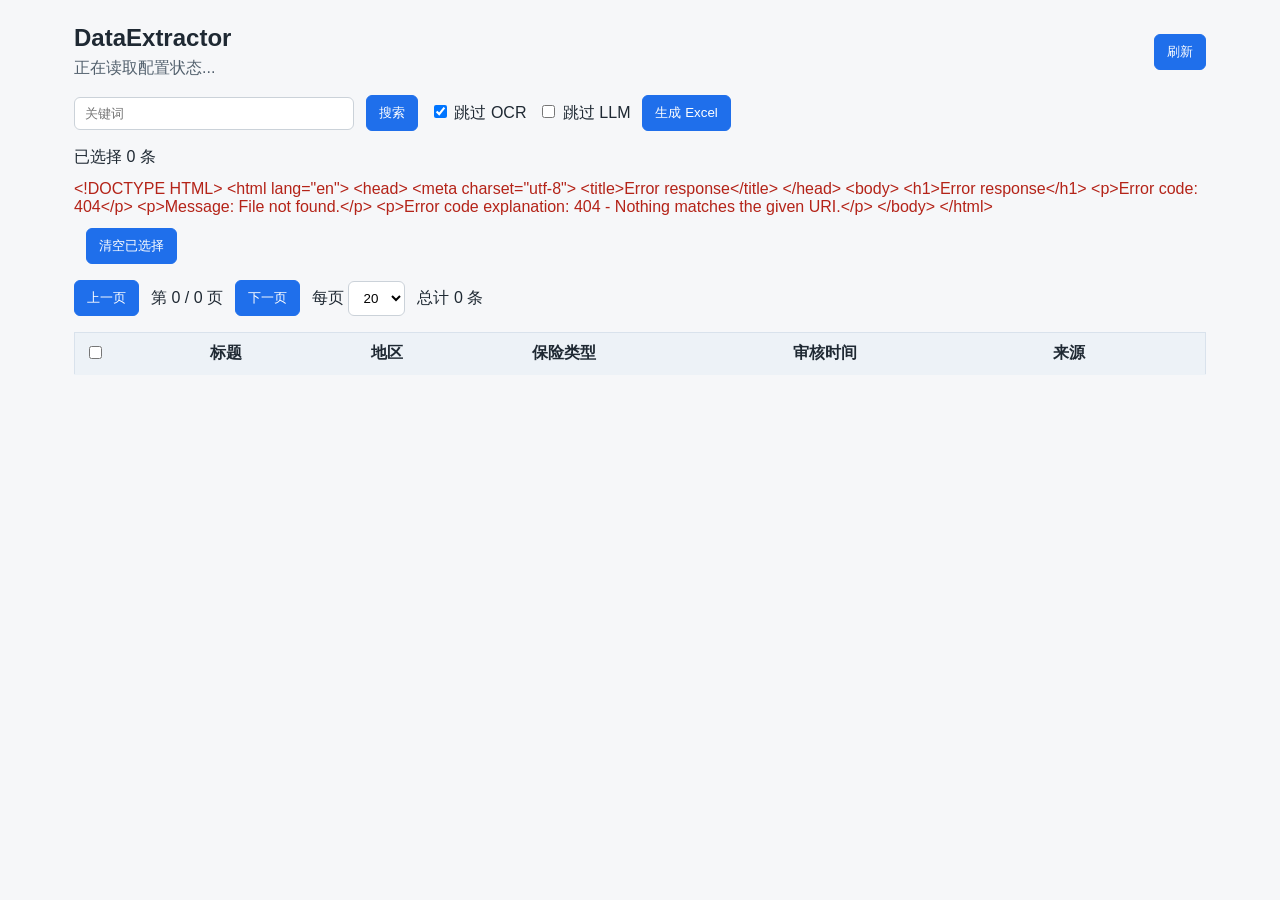
==== web/index.html @ 96e1cd23 "Add pagination result preview and OCR diagnostics" ====
<!doctype html>
<html lang="zh-CN">
  <head>
    <meta charset="utf-8" />
    <meta name="viewport" content="width=device-width, initial-scale=1" />
    <title>DataExtractor</title>
    <link rel="stylesheet" href="/web/style.css" />
  </head>
  <body>
    <main class="shell">
      <header class="toolbar">
        <div>
          <h1>DataExtractor</h1>
          <p id="configStatus">正在读取配置状态...</p>
        </div>
        <button id="refreshBtn" type="button">刷新</button>
      </header>

      <section class="controls">
        <input id="keywordInput" type="search" placeholder="关键词" />
        <button id="searchBtn" type="button">搜索</button>
        <label><input id="noOcrInput" type="checkbox" checked /> 跳过 OCR</label>
        <label><input id="noLlmInput" type="checkbox" /> 跳过 LLM</label>
        <button id="extractBtn" type="button">生成 Excel</button>
      </section>

      <section class="status">
        <span id="selectionStatus">已选择 0 条</span>
        <span id="jobStatus"></span>
        <span id="ocrWarning" class="warning"></span>
        <button id="clearSelectionBtn" type="button">清空已选择</button>
      </section>

      <section class="pagination" aria-label="分页">
        <button id="prevPageBtn" type="button">上一页</button>
        <span id="pageStatus">第 0 / 0 页</span>
        <button id="nextPageBtn" type="button">下一页</button>
        <label>
          每页
          <select id="pageSizeSelect">
            <option value="10">10</option>
            <option value="20" selected>20</option>
            <option value="50">50</option>
          </select>
        </label>
        <span id="totalStatus">总计 0 条</span>
      </section>

      <table>
        <thead>
          <tr>
            <th><input id="selectPageInput" type="checkbox" /></th>
            <th>标题</th>
            <th>地区</th>
            <th>保险类型</th>
            <th>审核时间</th>
            <th>来源</th>
          </tr>
        </thead>
        <tbody id="articleBody"></tbody>
      </table>
    </main>
    <script src="/web/app.js"></script>
  </body>
</html>
---- web/style.css ----
* {
  box-sizing: border-box;
}

body {
  margin: 0;
  background: #f6f7f9;
  color: #1f2933;
  font-family: Arial, "Microsoft YaHei", sans-serif;
}

.shell {
  max-width: 1180px;
  margin: 0 auto;
  padding: 24px;
}

.toolbar,
.controls,
.status,
.pagination {
  display: flex;
  align-items: center;
  flex-wrap: wrap;
  gap: 12px;
  margin-bottom: 16px;
}

.toolbar {
  justify-content: space-between;
}

h1 {
  margin: 0 0 6px;
  font-size: 24px;
}

p {
  margin: 0;
  color: #52606d;
}

input[type="search"] {
  min-width: 280px;
  padding: 8px 10px;
  border: 1px solid #cbd2d9;
  border-radius: 6px;
}

select {
  padding: 8px 10px;
  border: 1px solid #cbd2d9;
  border-radius: 6px;
  background: #fff;
}

button,
a#downloadLink {
  padding: 8px 12px;
  border: 1px solid #1f6feb;
  border-radius: 6px;
  background: #1f6feb;
  color: #fff;
  text-decoration: none;
  cursor: pointer;
}

button:disabled,
input:disabled {
  cursor: not-allowed;
  opacity: 0.55;
}

table {
  width: 100%;
  border-collapse: collapse;
  background: #fff;
  border: 1px solid #d9e2ec;
}

th,
td {
  padding: 10px;
  border-bottom: 1px solid #edf2f7;
  text-align: left;
  vertical-align: top;
}

th {
  background: #edf2f7;
  font-weight: 700;
}

.error {
  color: #b42318;
}

.warning {
  color: #9a3412;
}

.empty {
  color: #697586;
  text-align: center;
}

.table-scroll {
  max-width: 100%;
  overflow-x: auto;
  border: 1px solid #d9e2ec;
  background: #fff;
}

.preview table {
  min-width: 1320px;
}
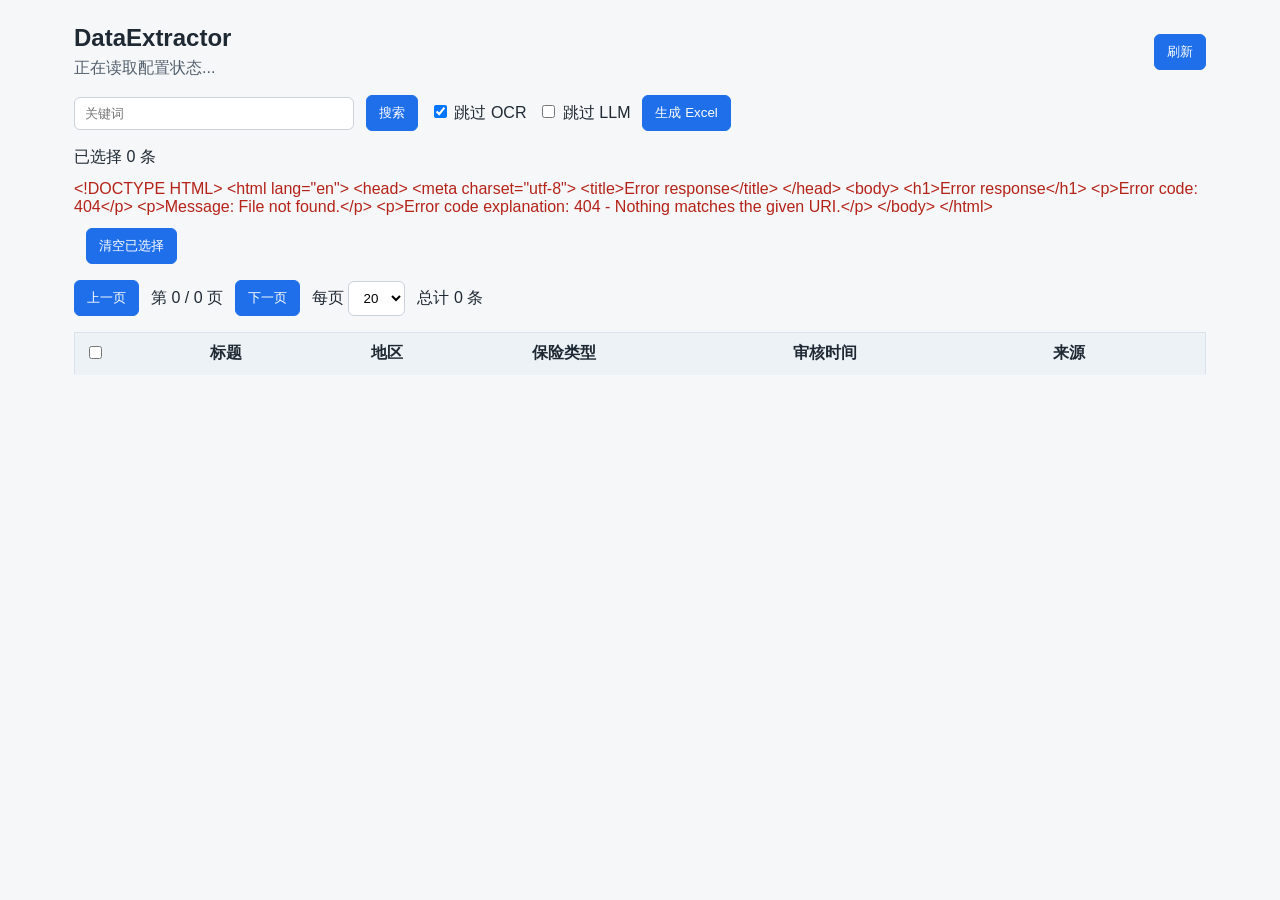
==== commit ee7e3ceb: "Fix web pagination OCR defaults and stale scripts" ====
--- a/web/index.html
+++ b/web/index.html
@@ -60,6 +60,6 @@
         <tbody id="articleBody"></tbody>
       </table>
     </main>
-    <script src="/web/app.js"></script>
+    <script src="/web/app.js?v=20260701_web_fix"></script>
   </body>
 </html>
--- a/web/style.css
+++ b/web/style.css
@@ -55,7 +55,7 @@
 }
 
 button,
-a#downloadLink {
+a#downloadBtn {
   padding: 8px 12px;
   border: 1px solid #1f6feb;
   border-radius: 6px;
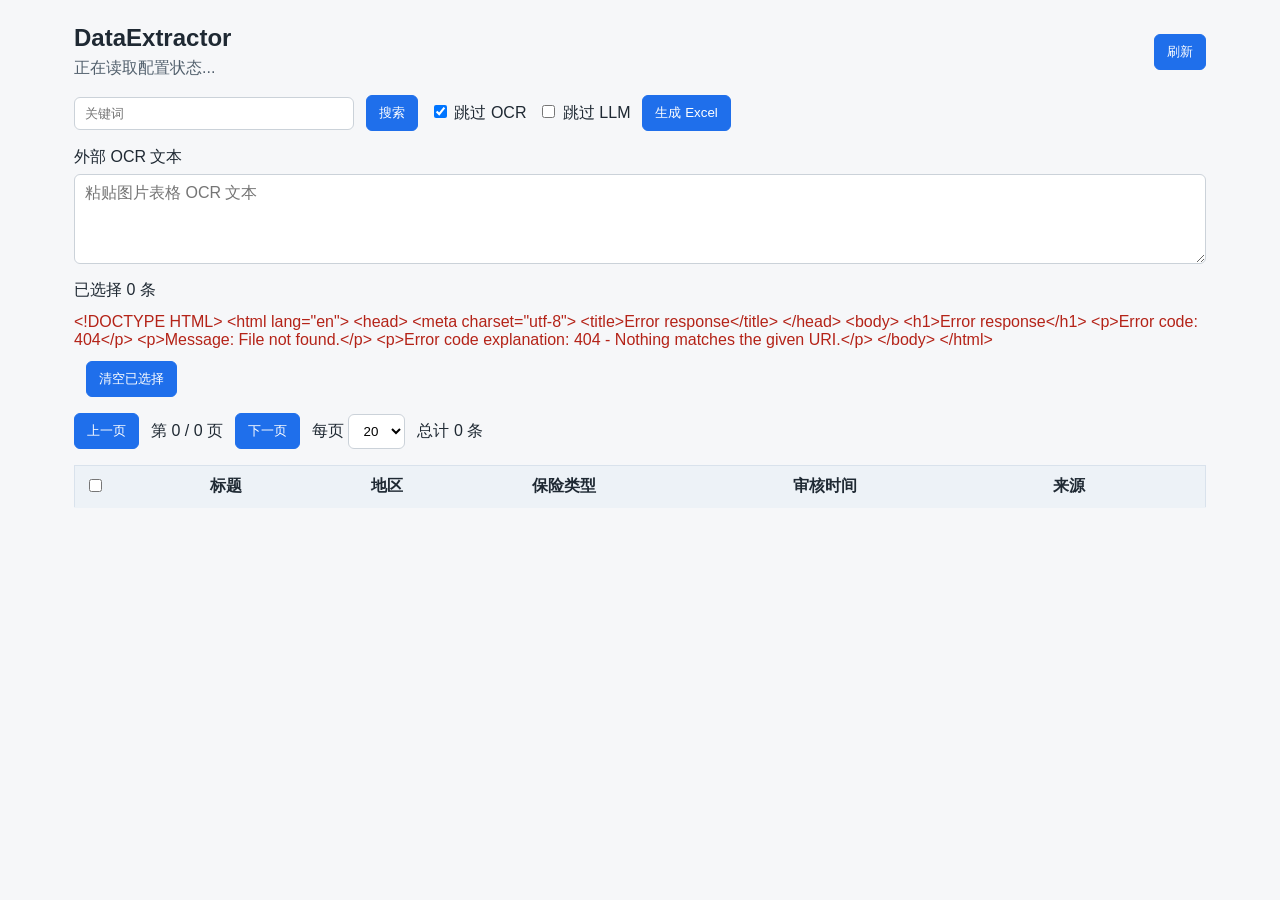
==== commit 565548e7: "Add vision extraction and OCR fallback for image table articles" ====
--- a/web/index.html
+++ b/web/index.html
@@ -22,6 +22,11 @@
         <label><input id="noOcrInput" type="checkbox" checked /> 跳过 OCR</label>
         <label><input id="noLlmInput" type="checkbox" /> 跳过 LLM</label>
         <button id="extractBtn" type="button">生成 Excel</button>
+      </section>
+
+      <section class="advanced">
+        <label for="externalOcrInput">外部 OCR 文本</label>
+        <textarea id="externalOcrInput" rows="4" placeholder="粘贴图片表格 OCR 文本"></textarea>
       </section>
 
       <section class="status">
@@ -60,6 +65,6 @@
         <tbody id="articleBody"></tbody>
       </table>
     </main>
-    <script src="/web/app.js?v=20260701_web_fix"></script>
+    <script src="/web/app.js?v=20260701_image_table"></script>
   </body>
 </html>
--- a/web/style.css
+++ b/web/style.css
@@ -23,6 +23,12 @@
   align-items: center;
   flex-wrap: wrap;
   gap: 12px;
+  margin-bottom: 16px;
+}
+
+.advanced {
+  display: grid;
+  gap: 6px;
   margin-bottom: 16px;
 }
 
@@ -52,6 +58,16 @@
   border: 1px solid #cbd2d9;
   border-radius: 6px;
   background: #fff;
+}
+
+textarea {
+  width: 100%;
+  min-height: 88px;
+  padding: 8px 10px;
+  resize: vertical;
+  border: 1px solid #cbd2d9;
+  border-radius: 6px;
+  font: inherit;
 }
 
 button,
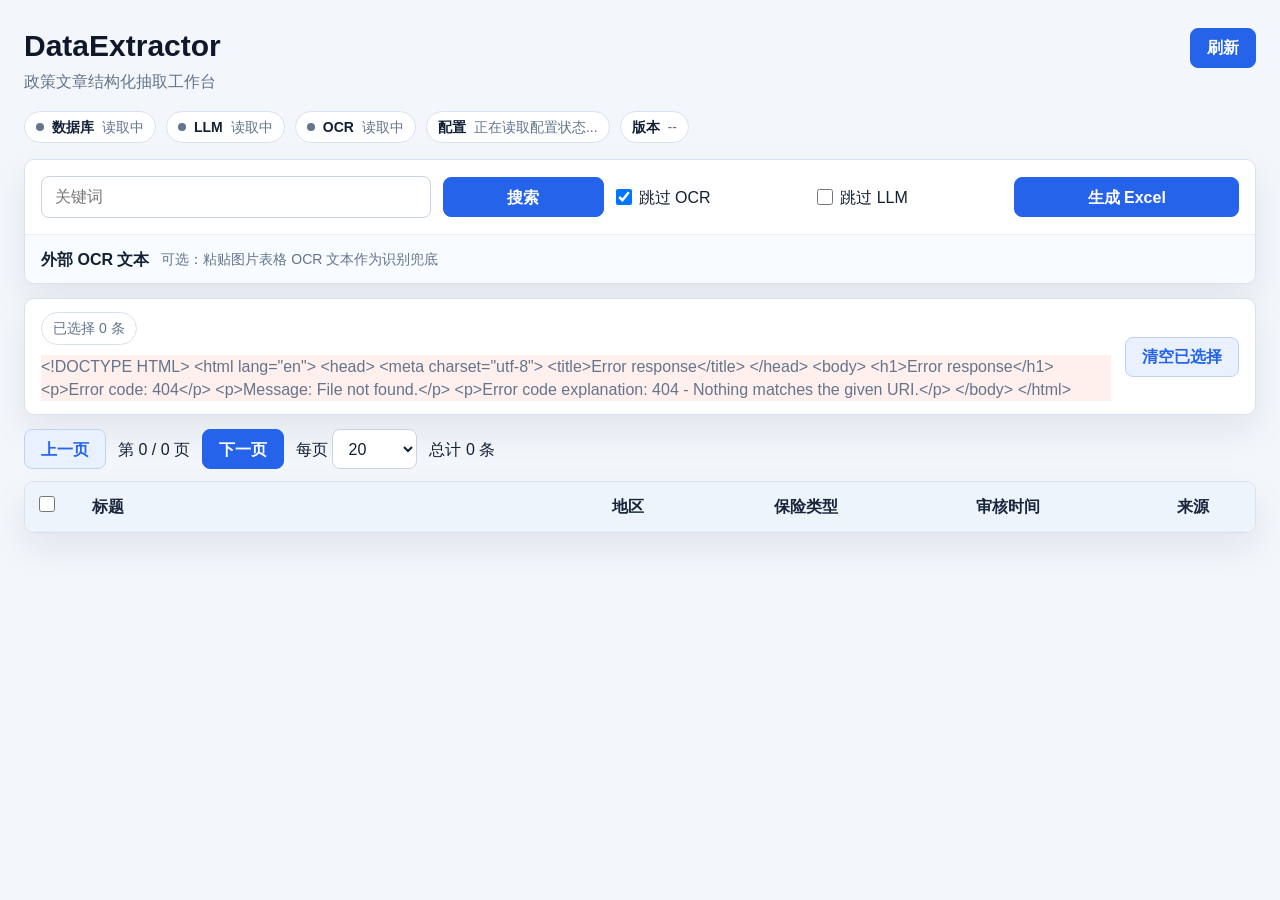
==== commit 43ec594c: "Polish web frontend workbench UI" ====
--- a/web/index.html
+++ b/web/index.html
@@ -7,36 +7,69 @@
     <link rel="stylesheet" href="/web/style.css" />
   </head>
   <body>
-    <main class="shell">
-      <header class="toolbar">
-        <div>
+    <main class="app-shell">
+      <header class="app-header">
+        <div class="app-title">
           <h1>DataExtractor</h1>
-          <p id="configStatus">正在读取配置状态...</p>
+          <p>政策文章结构化抽取工作台</p>
         </div>
         <button id="refreshBtn" type="button">刷新</button>
       </header>
 
-      <section class="controls">
-        <input id="keywordInput" type="search" placeholder="关键词" />
-        <button id="searchBtn" type="button">搜索</button>
-        <label><input id="noOcrInput" type="checkbox" checked /> 跳过 OCR</label>
-        <label><input id="noLlmInput" type="checkbox" /> 跳过 LLM</label>
-        <button id="extractBtn" type="button">生成 Excel</button>
+      <section class="status-grid" aria-label="配置状态">
+        <span id="databaseChip" class="status-chip status-chip-pending">
+          <span class="status-dot"></span>
+          <strong>数据库</strong>
+          <span id="databaseStatusText">读取中</span>
+        </span>
+        <span id="llmChip" class="status-chip status-chip-pending">
+          <span class="status-dot"></span>
+          <strong>LLM</strong>
+          <span id="llmStatusText">读取中</span>
+        </span>
+        <span id="ocrChip" class="status-chip status-chip-pending">
+          <span class="status-dot"></span>
+          <strong>OCR</strong>
+          <span id="ocrStatusText">读取中</span>
+        </span>
+        <span class="status-chip status-chip-muted">
+          <strong>配置</strong>
+          <span id="configStatus">正在读取配置状态...</span>
+        </span>
+        <span class="status-chip status-chip-muted">
+          <strong>版本</strong>
+          <span id="versionStatusText">--</span>
+        </span>
       </section>
 
-      <section class="advanced">
-        <label for="externalOcrInput">外部 OCR 文本</label>
-        <textarea id="externalOcrInput" rows="4" placeholder="粘贴图片表格 OCR 文本"></textarea>
+      <section class="command-panel">
+        <div class="controls">
+          <input id="keywordInput" type="search" placeholder="关键词" />
+          <button id="searchBtn" type="button">搜索</button>
+          <label class="switch-row"><input id="noOcrInput" type="checkbox" checked /> 跳过 OCR</label>
+          <label class="switch-row"><input id="noLlmInput" type="checkbox" /> 跳过 LLM</label>
+          <button id="extractBtn" type="button">生成 Excel</button>
+        </div>
+
+        <details class="ocr-panel">
+          <summary>
+            <span>外部 OCR 文本</span>
+            <span class="summary-hint">可选：粘贴图片表格 OCR 文本作为识别兜底</span>
+          </summary>
+          <textarea id="externalOcrInput" rows="4" placeholder="粘贴图片表格 OCR 文本"></textarea>
+        </details>
       </section>
 
-      <section class="status">
-        <span id="selectionStatus">已选择 0 条</span>
-        <span id="jobStatus"></span>
-        <span id="ocrWarning" class="warning"></span>
+      <section class="selection-panel">
+        <div class="selection-copy">
+          <span id="selectionStatus" class="metric-chip">已选择 0 条</span>
+          <span id="jobStatus"></span>
+          <span id="ocrWarning" class="warning"></span>
+        </div>
         <button id="clearSelectionBtn" type="button">清空已选择</button>
       </section>
 
-      <section class="pagination" aria-label="分页">
+      <section class="pagination-bar" aria-label="分页">
         <button id="prevPageBtn" type="button">上一页</button>
         <span id="pageStatus">第 0 / 0 页</span>
         <button id="nextPageBtn" type="button">下一页</button>
@@ -51,19 +84,21 @@
         <span id="totalStatus">总计 0 条</span>
       </section>
 
-      <table>
-        <thead>
-          <tr>
-            <th><input id="selectPageInput" type="checkbox" /></th>
-            <th>标题</th>
-            <th>地区</th>
-            <th>保险类型</th>
-            <th>审核时间</th>
-            <th>来源</th>
-          </tr>
-        </thead>
-        <tbody id="articleBody"></tbody>
-      </table>
+      <section class="table-card">
+        <table class="article-table">
+          <thead>
+            <tr>
+              <th class="checkbox-column"><input id="selectPageInput" type="checkbox" /></th>
+              <th>标题</th>
+              <th>地区</th>
+              <th>保险类型</th>
+              <th>审核时间</th>
+              <th>来源</th>
+            </tr>
+          </thead>
+          <tbody id="articleBody"></tbody>
+        </table>
+      </section>
     </main>
     <script src="/web/app.js?v=20260701_image_table"></script>
   </body>
--- a/web/style.css
+++ b/web/style.css
@@ -1,132 +1,531 @@
+:root {
+  --bg: #f3f6fb;
+  --panel: #ffffff;
+  --panel-soft: #f8fbff;
+  --line: #d8e2ef;
+  --line-soft: #e8eef7;
+  --text: #122033;
+  --muted: #63748b;
+  --blue: #2563eb;
+  --blue-dark: #1d4ed8;
+  --blue-soft: #e9f1ff;
+  --green: #0f8a5f;
+  --green-soft: #e8f7ef;
+  --amber: #b45309;
+  --amber-soft: #fff4dd;
+  --red: #b42318;
+  --red-soft: #fff0ee;
+  --shadow: 0 16px 36px rgba(21, 32, 51, 0.08);
+}
+
 * {
   box-sizing: border-box;
 }
 
 body {
   margin: 0;
-  background: #f6f7f9;
-  color: #1f2933;
+  background: var(--bg);
+  color: var(--text);
   font-family: Arial, "Microsoft YaHei", sans-serif;
-}
-
+  font-size: 16px;
+  line-height: 1.45;
+}
+
+[hidden] {
+  display: none !important;
+}
+
+.app-shell,
 .shell {
-  max-width: 1180px;
+  width: min(1480px, calc(100vw - 48px));
   margin: 0 auto;
-  padding: 24px;
-}
-
-.toolbar,
-.controls,
-.status,
+  padding: 28px 0 40px;
+}
+
+.result-shell {
+  width: min(1510px, calc(100vw - 48px));
+}
+
+.app-header {
+  display: flex;
+  align-items: flex-start;
+  justify-content: space-between;
+  gap: 20px;
+  margin-bottom: 18px;
+}
+
+.app-title h1 {
+  margin: 0;
+  color: #0f172a;
+  font-size: 30px;
+  line-height: 1.2;
+  letter-spacing: 0;
+}
+
+.app-title p,
+p {
+  margin: 6px 0 0;
+  color: var(--muted);
+}
+
+.status-grid {
+  display: flex;
+  flex-wrap: wrap;
+  gap: 10px;
+  margin-bottom: 16px;
+}
+
+.status-chip,
+.metric-chip {
+  display: inline-flex;
+  align-items: center;
+  gap: 8px;
+  min-height: 32px;
+  padding: 5px 11px;
+  border: 1px solid var(--line);
+  border-radius: 999px;
+  background: var(--panel);
+  color: var(--muted);
+  font-size: 14px;
+  white-space: nowrap;
+}
+
+.status-chip strong {
+  color: var(--text);
+  font-weight: 700;
+}
+
+.status-dot {
+  width: 8px;
+  height: 8px;
+  border-radius: 999px;
+  background: currentColor;
+}
+
+.status-chip-pending {
+  color: #64748b;
+}
+
+.status-chip-ok {
+  border-color: #b8ead4;
+  background: var(--green-soft);
+  color: var(--green);
+}
+
+.status-chip-warn {
+  border-color: #fed7aa;
+  background: var(--amber-soft);
+  color: var(--amber);
+}
+
+.status-chip-muted {
+  max-width: 520px;
+}
+
+#configStatus {
+  overflow: hidden;
+  text-overflow: ellipsis;
+}
+
+.command-panel,
+.selection-panel,
+.result-summary,
+.table-card,
+.table-scroll {
+  border: 1px solid var(--line);
+  border-radius: 10px;
+  background: var(--panel);
+  box-shadow: var(--shadow);
+}
+
+.command-panel {
+  padding: 16px;
+  margin-bottom: 14px;
+}
+
+.controls {
+  display: grid;
+  grid-template-columns: minmax(260px, 390px) auto auto auto minmax(130px, auto);
+  align-items: center;
+  gap: 12px;
+}
+
+input[type="search"],
+select,
+textarea {
+  border: 1px solid #c8d4e4;
+  border-radius: 8px;
+  background: #fff;
+  color: var(--text);
+  font: inherit;
+}
+
+input[type="search"] {
+  width: 100%;
+  height: 42px;
+  padding: 0 13px;
+}
+
+select {
+  height: 40px;
+  padding: 0 34px 0 11px;
+}
+
+textarea {
+  width: 100%;
+  min-height: 96px;
+  padding: 10px 12px;
+  resize: vertical;
+}
+
+button,
+a#downloadBtn {
+  display: inline-flex;
+  align-items: center;
+  justify-content: center;
+  min-height: 40px;
+  padding: 0 16px;
+  border: 1px solid var(--blue);
+  border-radius: 8px;
+  background: var(--blue);
+  color: #fff;
+  font: inherit;
+  font-weight: 700;
+  text-decoration: none;
+  cursor: pointer;
+  white-space: nowrap;
+}
+
+button:hover,
+a#downloadBtn:hover {
+  background: var(--blue-dark);
+  border-color: var(--blue-dark);
+}
+
+button:disabled,
+input:disabled,
+select:disabled {
+  cursor: not-allowed;
+  opacity: 0.58;
+}
+
+.switch-row {
+  display: inline-flex;
+  align-items: center;
+  gap: 7px;
+  color: var(--text);
+  white-space: nowrap;
+}
+
+.switch-row input,
+th input,
+td input {
+  width: 16px;
+  height: 16px;
+  margin: 0;
+}
+
+.ocr-panel {
+  margin: 16px -16px -16px;
+  border-top: 1px solid var(--line-soft);
+  background: var(--panel-soft);
+  border-radius: 0 0 10px 10px;
+}
+
+.ocr-panel summary {
+  display: flex;
+  align-items: center;
+  gap: 12px;
+  min-height: 48px;
+  padding: 0 16px;
+  color: var(--text);
+  font-weight: 700;
+  cursor: pointer;
+  list-style: none;
+}
+
+.ocr-panel summary::-webkit-details-marker {
+  display: none;
+}
+
+.summary-hint {
+  color: var(--muted);
+  font-size: 14px;
+  font-weight: 400;
+}
+
+.ocr-panel textarea {
+  margin: 0 16px 16px;
+  width: calc(100% - 32px);
+}
+
+.selection-panel,
+.result-summary {
+  display: flex;
+  align-items: center;
+  justify-content: space-between;
+  gap: 14px;
+  padding: 13px 16px;
+  margin-bottom: 14px;
+}
+
+.selection-copy,
+.result-state {
+  display: flex;
+  align-items: center;
+  flex-wrap: wrap;
+  gap: 10px;
+  min-width: 0;
+}
+
+#jobStatus {
+  color: var(--muted);
+}
+
+#jobStatus:empty {
+  display: none;
+}
+
+.pagination-bar,
 .pagination {
   display: flex;
   align-items: center;
   flex-wrap: wrap;
   gap: 12px;
-  margin-bottom: 16px;
-}
-
-.advanced {
-  display: grid;
-  gap: 6px;
-  margin-bottom: 16px;
-}
-
-.toolbar {
-  justify-content: space-between;
-}
-
-h1 {
-  margin: 0 0 6px;
-  font-size: 24px;
-}
-
-p {
-  margin: 0;
-  color: #52606d;
-}
-
-input[type="search"] {
-  min-width: 280px;
-  padding: 8px 10px;
-  border: 1px solid #cbd2d9;
-  border-radius: 6px;
-}
-
-select {
-  padding: 8px 10px;
-  border: 1px solid #cbd2d9;
-  border-radius: 6px;
-  background: #fff;
-}
-
-textarea {
-  width: 100%;
-  min-height: 88px;
-  padding: 8px 10px;
-  resize: vertical;
-  border: 1px solid #cbd2d9;
-  border-radius: 6px;
-  font: inherit;
-}
-
-button,
-a#downloadBtn {
-  padding: 8px 12px;
-  border: 1px solid #1f6feb;
-  border-radius: 6px;
-  background: #1f6feb;
-  color: #fff;
-  text-decoration: none;
-  cursor: pointer;
-}
-
-button:disabled,
-input:disabled {
-  cursor: not-allowed;
-  opacity: 0.55;
+  margin-bottom: 12px;
+}
+
+.pagination-bar button:first-child,
+.pagination button:first-child,
+#clearSelectionBtn,
+#backBtn {
+  border-color: #bfd2f6;
+  background: var(--blue-soft);
+  color: var(--blue);
+}
+
+.pagination-bar button:first-child:hover,
+.pagination button:first-child:hover,
+#clearSelectionBtn:hover,
+#backBtn:hover {
+  border-color: #a8c4f5;
+  background: #dceaff;
+  color: var(--blue-dark);
+}
+
+.table-card {
+  overflow: auto;
 }
 
 table {
   width: 100%;
-  border-collapse: collapse;
-  background: #fff;
-  border: 1px solid #d9e2ec;
+  border-collapse: separate;
+  border-spacing: 0;
 }
 
 th,
 td {
-  padding: 10px;
-  border-bottom: 1px solid #edf2f7;
+  border-bottom: 1px solid var(--line-soft);
   text-align: left;
-  vertical-align: top;
+  vertical-align: middle;
 }
 
 th {
-  background: #edf2f7;
+  background: #edf4fb;
+  color: #17243a;
+  font-weight: 800;
+  white-space: nowrap;
+}
+
+.article-table th,
+.article-table td {
+  height: 50px;
+  padding: 0 14px;
+}
+
+.article-table thead th {
+  position: sticky;
+  top: 0;
+  z-index: 2;
+}
+
+.article-table tbody tr:nth-child(even) td,
+.preview-table tbody tr:nth-child(even) td {
+  background: #fbfdff;
+}
+
+.article-table tbody tr:hover td,
+.preview-table tbody tr:hover td {
+  background: #f5f9ff;
+}
+
+.checkbox-column {
+  width: 54px;
+}
+
+.article-table th:nth-child(2),
+.article-table td:nth-child(2) {
+  min-width: 520px;
+}
+
+.article-table th:nth-child(3),
+.article-table td:nth-child(3) {
+  width: 170px;
+}
+
+.article-table th:nth-child(4),
+.article-table td:nth-child(4) {
+  width: 210px;
+}
+
+.article-table th:nth-child(5),
+.article-table td:nth-child(5) {
+  width: 210px;
+}
+
+.article-table th:nth-child(6),
+.article-table td:nth-child(6) {
+  width: 94px;
+}
+
+.source-link {
+  display: inline-flex;
+  align-items: center;
+  min-height: 28px;
+  padding: 0 10px;
+  border-radius: 7px;
+  background: var(--blue-soft);
+  color: var(--blue);
+  font-size: 13px;
   font-weight: 700;
-}
-
-.error {
-  color: #b42318;
-}
-
-.warning {
-  color: #9a3412;
-}
-
-.empty {
-  color: #697586;
-  text-align: center;
+  text-decoration: none;
+  white-space: nowrap;
+}
+
+.source-link:hover {
+  color: var(--blue-dark);
+  background: #dceaff;
+}
+
+.preview {
+  margin-top: 0;
 }
 
 .table-scroll {
   max-width: 100%;
-  overflow-x: auto;
-  border: 1px solid #d9e2ec;
+  min-height: 560px;
+  max-height: calc(100vh - 210px);
+  overflow: auto;
+}
+
+.preview-table {
+  min-width: 2200px;
+  table-layout: auto;
+}
+
+.preview-table th,
+.preview-table td {
+  min-width: 118px;
+  height: 52px;
+  padding: 10px 13px;
+  white-space: nowrap;
+}
+
+.preview-table th {
+  position: sticky;
+  top: 0;
+  z-index: 3;
+}
+
+.preview-table th:first-child,
+.preview-table td:first-child {
+  position: sticky;
+  left: 0;
+  z-index: 4;
+  min-width: 132px;
   background: #fff;
-}
-
-.preview table {
-  min-width: 1320px;
-}
+  box-shadow: 1px 0 0 var(--line);
+}
+
+.preview-table th:first-child {
+  background: #edf4fb;
+}
+
+.preview-table td:nth-child(3) {
+  min-width: 380px;
+  max-width: 420px;
+  white-space: normal;
+  word-break: break-all;
+  line-height: 1.35;
+}
+
+.result-badge {
+  display: inline-flex;
+  align-items: center;
+  min-height: 32px;
+  padding: 5px 12px;
+  border-radius: 999px;
+  background: var(--blue-soft);
+  color: var(--blue);
+  font-weight: 800;
+}
+
+.result-badge-success {
+  background: var(--green-soft);
+  color: var(--green);
+}
+
+.warning {
+  display: inline-flex;
+  align-items: center;
+  min-height: 30px;
+  padding: 5px 10px;
+  border-radius: 999px;
+  background: var(--amber-soft);
+  color: var(--amber);
+  font-size: 14px;
+}
+
+.warning:empty {
+  display: none;
+}
+
+.error {
+  background: var(--red-soft);
+  color: var(--red);
+}
+
+.empty {
+  height: 132px;
+  color: var(--muted);
+  text-align: center;
+}
+
+@media (max-width: 900px) {
+  .app-shell,
+  .shell,
+  .result-shell {
+    width: min(100% - 24px, 1480px);
+    padding-top: 18px;
+  }
+
+  .app-header,
+  .selection-panel,
+  .result-summary {
+    align-items: stretch;
+    flex-direction: column;
+  }
+
+  .controls {
+    grid-template-columns: 1fr;
+  }
+
+  button,
+  a#downloadBtn {
+    width: 100%;
+  }
+
+  .table-scroll {
+    max-height: none;
+  }
+}
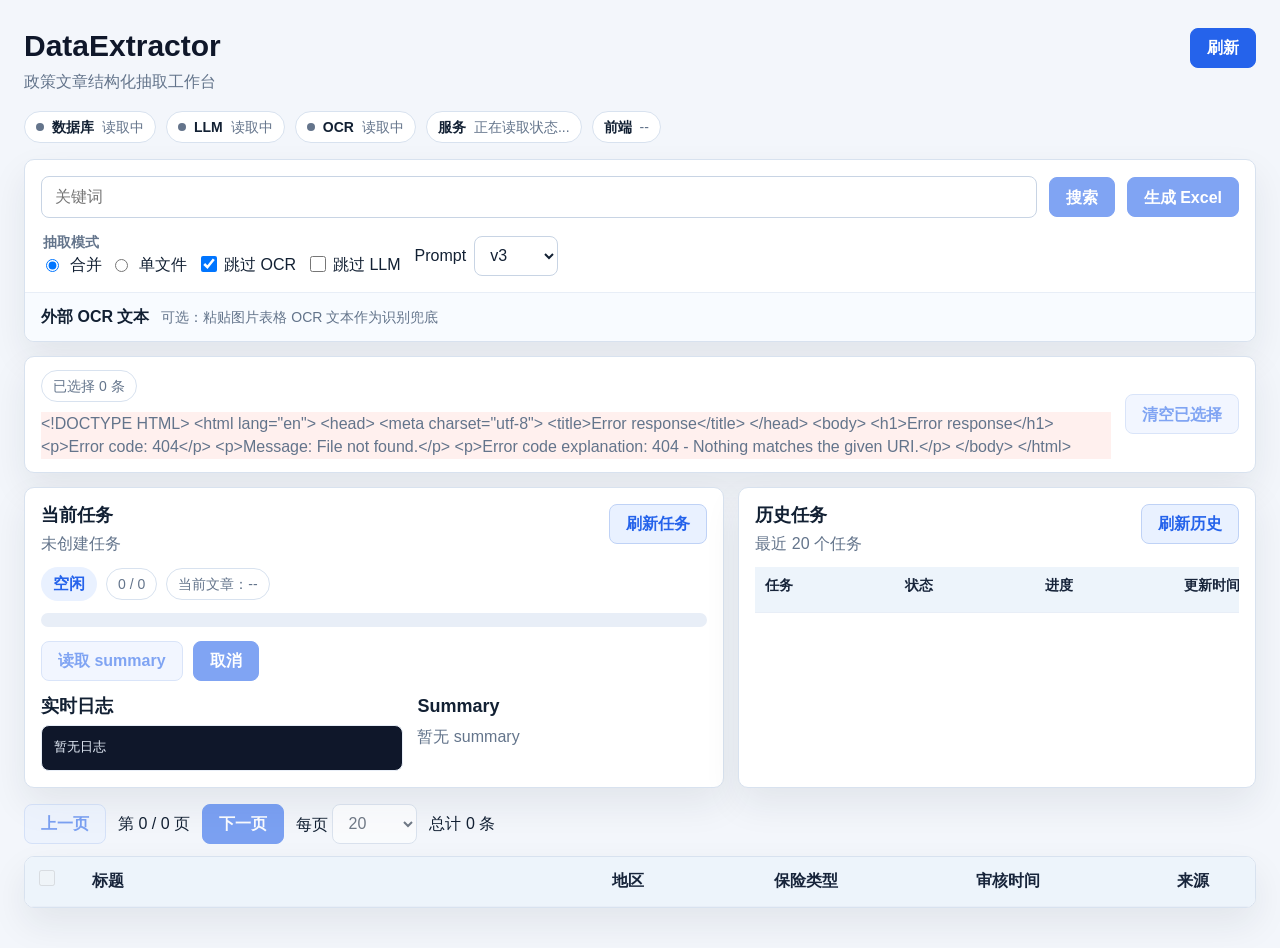
==== commit f95ea60c: "feat: upgrade web extraction workbench" ====
--- a/web/index.html
+++ b/web/index.html
@@ -16,7 +16,7 @@
         <button id="refreshBtn" type="button">刷新</button>
       </header>
 
-      <section class="status-grid" aria-label="配置状态">
+      <section class="status-grid" aria-label="运行状态">
         <span id="databaseChip" class="status-chip status-chip-pending">
           <span class="status-dot"></span>
           <strong>数据库</strong>
@@ -33,11 +33,11 @@
           <span id="ocrStatusText">读取中</span>
         </span>
         <span class="status-chip status-chip-muted">
-          <strong>配置</strong>
-          <span id="configStatus">正在读取配置状态...</span>
+          <strong>服务</strong>
+          <span id="configStatus">正在读取状态...</span>
         </span>
         <span class="status-chip status-chip-muted">
-          <strong>版本</strong>
+          <strong>前端</strong>
           <span id="versionStatusText">--</span>
         </span>
       </section>
@@ -46,9 +46,31 @@
         <div class="controls">
           <input id="keywordInput" type="search" placeholder="关键词" />
           <button id="searchBtn" type="button">搜索</button>
+          <button id="extractBtn" type="button">生成 Excel</button>
+        </div>
+
+        <div class="extract-settings" aria-label="抽取设置">
+          <fieldset class="segmented-control">
+            <legend>抽取模式</legend>
+            <label>
+              <input id="modeMergeInput" type="radio" name="extractMode" value="merge" checked />
+              合并
+            </label>
+            <label>
+              <input id="modeSingleInput" type="radio" name="extractMode" value="single" />
+              单文件
+            </label>
+          </fieldset>
+
           <label class="switch-row"><input id="noOcrInput" type="checkbox" checked /> 跳过 OCR</label>
           <label class="switch-row"><input id="noLlmInput" type="checkbox" /> 跳过 LLM</label>
-          <button id="extractBtn" type="button">生成 Excel</button>
+          <label class="field-row">
+            <span>Prompt</span>
+            <select id="promptVersionInput">
+              <option value="v3" selected>v3</option>
+              <option value="v2">v2</option>
+            </select>
+          </label>
         </div>
 
         <details class="ocr-panel">
@@ -67,6 +89,68 @@
           <span id="ocrWarning" class="warning"></span>
         </div>
         <button id="clearSelectionBtn" type="button">清空已选择</button>
+      </section>
+
+      <section class="workbench-grid" aria-label="任务工作台">
+        <section id="currentJobPanel" class="current-job-panel workbench-panel">
+          <header class="panel-header">
+            <div>
+              <h2>当前任务</h2>
+              <p id="currentJobIdText">未创建任务</p>
+            </div>
+            <button id="jobRefreshBtn" type="button">刷新任务</button>
+          </header>
+
+          <div class="job-metrics">
+            <span id="currentJobStatusText" class="result-badge">空闲</span>
+            <span id="jobProgressText" class="metric-chip">0 / 0</span>
+            <span id="currentTitleText" class="metric-chip">当前文章：--</span>
+          </div>
+
+          <progress id="jobProgressBar" class="job-progress" max="100" value="0"></progress>
+
+          <div class="job-actions">
+            <a id="jobDownloadLink" class="action-link" href="#" hidden>下载</a>
+            <a id="jobPreviewLink" class="action-link action-link-secondary" href="#" hidden>结果页</a>
+            <button id="jobSummaryBtn" type="button" disabled>读取 summary</button>
+            <button id="jobCancelBtn" type="button" disabled>取消</button>
+          </div>
+
+          <div class="job-panel-grid">
+            <section class="log-panel">
+              <h3>实时日志</h3>
+              <pre id="jobLogTail" class="job-log-tail">暂无日志</pre>
+            </section>
+            <section class="summary-panel" id="jobSummaryPanel">
+              <h3>Summary</h3>
+              <p>暂无 summary</p>
+            </section>
+          </div>
+        </section>
+
+        <section class="job-history workbench-panel">
+          <header class="panel-header">
+            <div>
+              <h2>历史任务</h2>
+              <p>最近 20 个任务</p>
+            </div>
+            <button id="historyRefreshBtn" type="button">刷新历史</button>
+          </header>
+          <div class="history-scroll">
+            <table class="history-table">
+              <thead>
+                <tr>
+                  <th>任务</th>
+                  <th>状态</th>
+                  <th>进度</th>
+                  <th>更新时间</th>
+                  <th>操作</th>
+                </tr>
+              </thead>
+              <tbody id="jobHistoryBody"></tbody>
+            </table>
+          </div>
+        </section>
       </section>
 
       <section class="pagination-bar" aria-label="分页">
@@ -100,6 +184,6 @@
         </table>
       </section>
     </main>
-    <script src="/web/app.js?v=20260701_image_table"></script>
+    <script src="/web/app.js?v=20260702_workbench"></script>
   </body>
 </html>
--- a/web/style.css
+++ b/web/style.css
@@ -130,6 +130,8 @@
 .command-panel,
 .selection-panel,
 .result-summary,
+.workbench-panel,
+.current-job-panel,
 .table-card,
 .table-scroll {
   border: 1px solid var(--line);
@@ -145,12 +147,13 @@
 
 .controls {
   display: grid;
-  grid-template-columns: minmax(260px, 390px) auto auto auto minmax(130px, auto);
+  grid-template-columns: minmax(260px, 1fr) auto auto;
   align-items: center;
   gap: 12px;
 }
 
 input[type="search"],
+input[type="text"],
 select,
 textarea {
   border: 1px solid #c8d4e4;
@@ -166,6 +169,12 @@
   padding: 0 13px;
 }
 
+input[type="text"] {
+  width: 100%;
+  height: 40px;
+  padding: 0 11px;
+}
+
 select {
   height: 40px;
   padding: 0 34px 0 11px;
@@ -178,8 +187,47 @@
   resize: vertical;
 }
 
+.extract-settings {
+  display: flex;
+  align-items: end;
+  flex-wrap: wrap;
+  gap: 14px;
+  margin-top: 14px;
+}
+
+.segmented-control {
+  display: inline-flex;
+  align-items: center;
+  gap: 8px;
+  min-height: 40px;
+  margin: 0;
+  padding: 0;
+  border: 0;
+}
+
+.segmented-control legend {
+  margin-right: 2px;
+  color: var(--muted);
+  font-size: 14px;
+  font-weight: 700;
+}
+
+.segmented-control label,
+.field-row {
+  display: inline-flex;
+  align-items: center;
+  gap: 8px;
+  color: var(--text);
+  white-space: nowrap;
+}
+
+.field-row {
+  min-width: 190px;
+}
+
 button,
-a#downloadBtn {
+a#downloadBtn,
+a.action-link {
   display: inline-flex;
   align-items: center;
   justify-content: center;
@@ -197,7 +245,8 @@
 }
 
 button:hover,
-a#downloadBtn:hover {
+a#downloadBtn:hover,
+a.action-link:hover {
   background: var(--blue-dark);
   border-color: var(--blue-dark);
 }
@@ -286,6 +335,194 @@
   display: none;
 }
 
+.workbench-grid {
+  display: grid;
+  grid-template-columns: minmax(0, 1.15fr) minmax(360px, 0.85fr);
+  gap: 14px;
+  margin-bottom: 16px;
+}
+
+.result-workbench {
+  grid-template-columns: minmax(0, 1fr) minmax(320px, 0.75fr);
+}
+
+.job-history {
+  min-width: 0;
+}
+
+.current-job-panel,
+.workbench-panel {
+  min-width: 0;
+  padding: 16px;
+}
+
+.result-shell > .current-job-panel {
+  margin-bottom: 14px;
+}
+
+.panel-header {
+  display: flex;
+  align-items: flex-start;
+  justify-content: space-between;
+  gap: 14px;
+  margin-bottom: 12px;
+}
+
+.panel-header h2,
+.log-panel h2,
+.summary-panel h2,
+.log-panel h3,
+.summary-panel h3 {
+  margin: 0;
+  color: var(--text);
+  font-size: 18px;
+  line-height: 1.25;
+  letter-spacing: 0;
+}
+
+.panel-header p {
+  overflow-wrap: anywhere;
+}
+
+.job-metrics {
+  display: flex;
+  align-items: center;
+  flex-wrap: wrap;
+  gap: 9px;
+  margin-bottom: 12px;
+}
+
+.job-progress {
+  display: block;
+  width: 100%;
+  height: 14px;
+  margin-bottom: 14px;
+  overflow: hidden;
+  border: 0;
+  border-radius: 999px;
+  background: var(--line-soft);
+}
+
+.job-progress::-webkit-progress-bar {
+  background: var(--line-soft);
+}
+
+.job-progress::-webkit-progress-value {
+  border-radius: 999px;
+  background: var(--green);
+}
+
+.job-progress::-moz-progress-bar {
+  border-radius: 999px;
+  background: var(--green);
+}
+
+.job-actions {
+  display: flex;
+  align-items: center;
+  flex-wrap: wrap;
+  gap: 10px;
+  margin-bottom: 14px;
+}
+
+.result-actions {
+  margin-bottom: 0;
+}
+
+.job-panel-grid {
+  display: grid;
+  grid-template-columns: minmax(0, 1fr) minmax(260px, 0.8fr);
+  gap: 14px;
+}
+
+.log-panel,
+.summary-panel {
+  min-width: 0;
+}
+
+.job-log-tail,
+.summary-panel pre {
+  width: 100%;
+  max-height: 260px;
+  margin: 8px 0 0;
+  padding: 12px;
+  overflow: auto;
+  border: 1px solid var(--line-soft);
+  border-radius: 8px;
+  background: #0f172a;
+  color: #e5edf8;
+  font-family: Consolas, "Courier New", monospace;
+  font-size: 13px;
+  line-height: 1.5;
+  white-space: pre-wrap;
+  overflow-wrap: anywhere;
+}
+
+.summary-panel pre {
+  background: #f8fbff;
+  color: var(--text);
+}
+
+.summary-panel p {
+  margin-top: 8px;
+}
+
+.history-scroll {
+  width: 100%;
+  overflow: auto;
+}
+
+.history-table {
+  min-width: 780px;
+}
+
+.history-table th,
+.history-table td {
+  height: 46px;
+  padding: 8px 10px;
+  font-size: 14px;
+  vertical-align: top;
+}
+
+.history-table td:first-child {
+  max-width: 260px;
+  overflow-wrap: anywhere;
+}
+
+.history-actions {
+  display: flex;
+  align-items: center;
+  flex-wrap: wrap;
+  gap: 6px;
+}
+
+.table-action-link,
+.table-action-button {
+  display: inline-flex;
+  align-items: center;
+  justify-content: center;
+  min-height: 30px;
+  padding: 0 9px;
+  border: 1px solid #bfd2f6;
+  border-radius: 7px;
+  background: var(--blue-soft);
+  color: var(--blue);
+  font-size: 13px;
+  font-weight: 700;
+  text-decoration: none;
+  white-space: nowrap;
+}
+
+.table-action-button {
+  cursor: pointer;
+}
+
+.table-action-link:hover,
+.table-action-button:hover {
+  background: #dceaff;
+  color: var(--blue-dark);
+}
+
 .pagination-bar,
 .pagination {
   display: flex;
@@ -298,7 +535,11 @@
 .pagination-bar button:first-child,
 .pagination button:first-child,
 #clearSelectionBtn,
-#backBtn {
+#backBtn,
+#jobRefreshBtn,
+#historyRefreshBtn,
+#jobSummaryBtn,
+.action-link-secondary {
   border-color: #bfd2f6;
   background: var(--blue-soft);
   color: var(--blue);
@@ -307,7 +548,11 @@
 .pagination-bar button:first-child:hover,
 .pagination button:first-child:hover,
 #clearSelectionBtn:hover,
-#backBtn:hover {
+#backBtn:hover,
+#jobRefreshBtn:hover,
+#historyRefreshBtn:hover,
+#jobSummaryBtn:hover,
+.action-link-secondary:hover {
   border-color: #a8c4f5;
   background: #dceaff;
   color: var(--blue-dark);
@@ -511,17 +756,42 @@
 
   .app-header,
   .selection-panel,
+  .panel-header,
   .result-summary {
     align-items: stretch;
     flex-direction: column;
   }
 
-  .controls {
+  .controls,
+  .workbench-grid,
+  .result-workbench,
+  .job-panel-grid {
     grid-template-columns: 1fr;
   }
 
+  .extract-settings {
+    align-items: stretch;
+    flex-direction: column;
+  }
+
+  .segmented-control,
+  .field-row {
+    width: 100%;
+  }
+
   button,
-  a#downloadBtn {
+  a#downloadBtn,
+  a.action-link {
+    width: 100%;
+  }
+
+  .history-actions {
+    align-items: stretch;
+    flex-direction: column;
+  }
+
+  .table-action-link,
+  .table-action-button {
     width: 100%;
   }
 
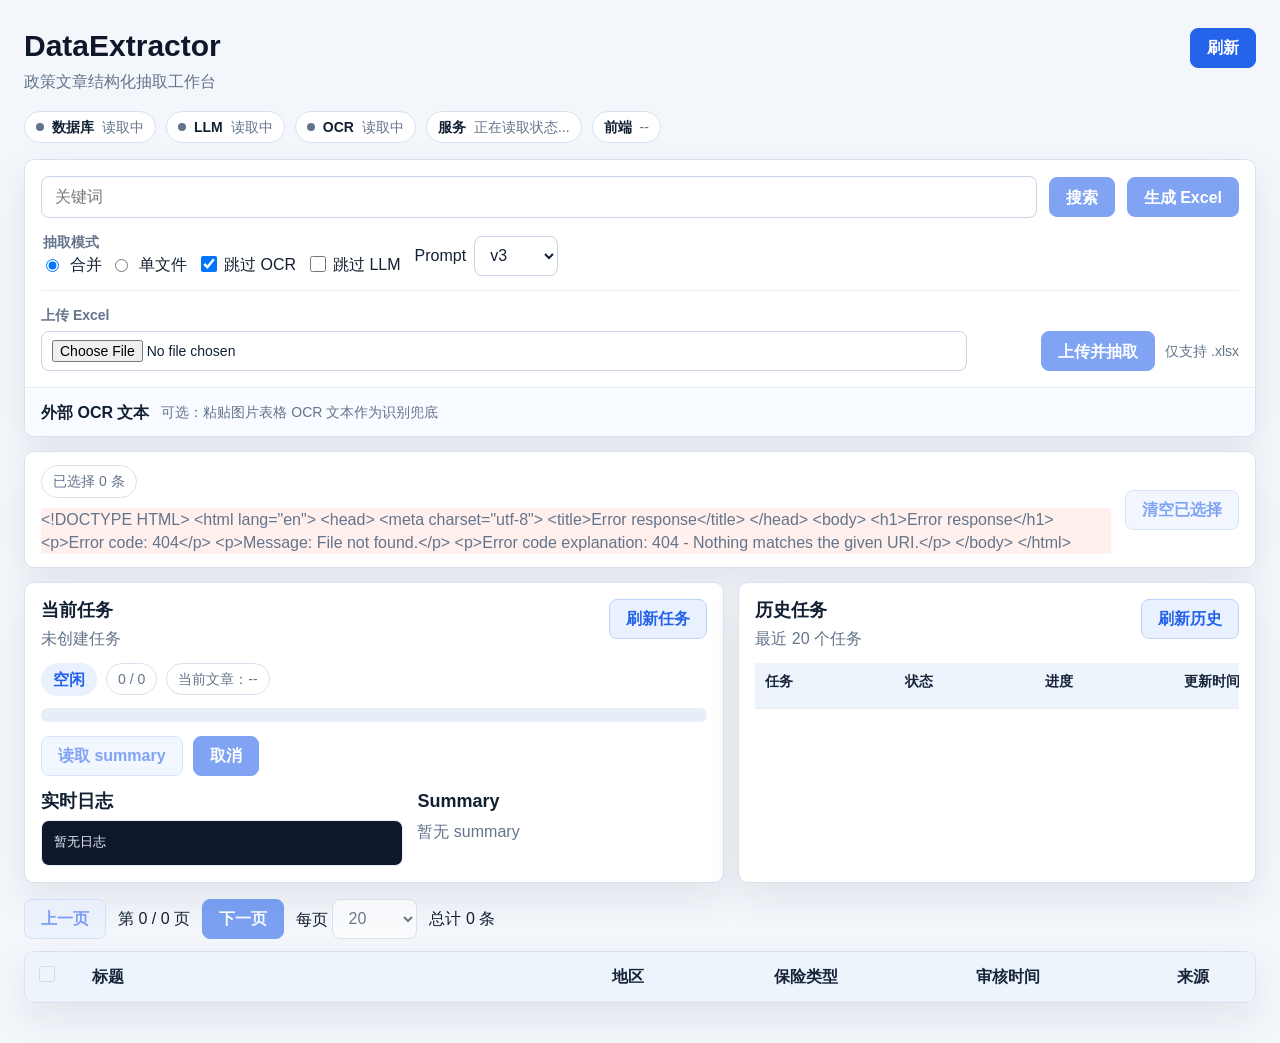
==== commit 74e36c4d: "feat: support xlsx uploads and uploaded extraction jobs" ====
--- a/web/index.html
+++ b/web/index.html
@@ -71,6 +71,17 @@
               <option value="v2">v2</option>
             </select>
           </label>
+        </div>
+
+        <div class="upload-panel" aria-label="Excel 上传抽取">
+          <label class="file-input-row" for="uploadXlsxInput">
+            <span>上传 Excel</span>
+            <input id="uploadXlsxInput" type="file" accept=".xlsx" />
+          </label>
+          <div class="upload-actions">
+            <button id="uploadExtractBtn" type="button" disabled>上传并抽取</button>
+            <span id="uploadStatusText" class="summary-hint">仅支持 .xlsx</span>
+          </div>
         </div>
 
         <details class="ocr-panel">
--- a/web/style.css
+++ b/web/style.css
@@ -225,6 +225,44 @@
   min-width: 190px;
 }
 
+.upload-panel {
+  display: grid;
+  grid-template-columns: minmax(260px, 1fr) auto;
+  align-items: end;
+  gap: 12px;
+  margin-top: 14px;
+  padding-top: 14px;
+  border-top: 1px solid var(--line-soft);
+}
+
+.file-input-row {
+  display: grid;
+  gap: 6px;
+  color: var(--muted);
+  font-size: 14px;
+  font-weight: 700;
+}
+
+.file-input-row input[type="file"] {
+  width: 100%;
+  min-height: 40px;
+  padding: 8px 10px;
+  border: 1px solid #c8d4e4;
+  border-radius: 8px;
+  background: #fff;
+  color: var(--text);
+  font: inherit;
+  font-weight: 400;
+}
+
+.upload-actions {
+  display: inline-flex;
+  align-items: center;
+  justify-content: flex-end;
+  gap: 10px;
+  min-width: 260px;
+}
+
 button,
 a#downloadBtn,
 a.action-link {
@@ -763,6 +801,7 @@
   }
 
   .controls,
+  .upload-panel,
   .workbench-grid,
   .result-workbench,
   .job-panel-grid {
@@ -775,7 +814,8 @@
   }
 
   .segmented-control,
-  .field-row {
+  .field-row,
+  .upload-actions {
     width: 100%;
   }
 
